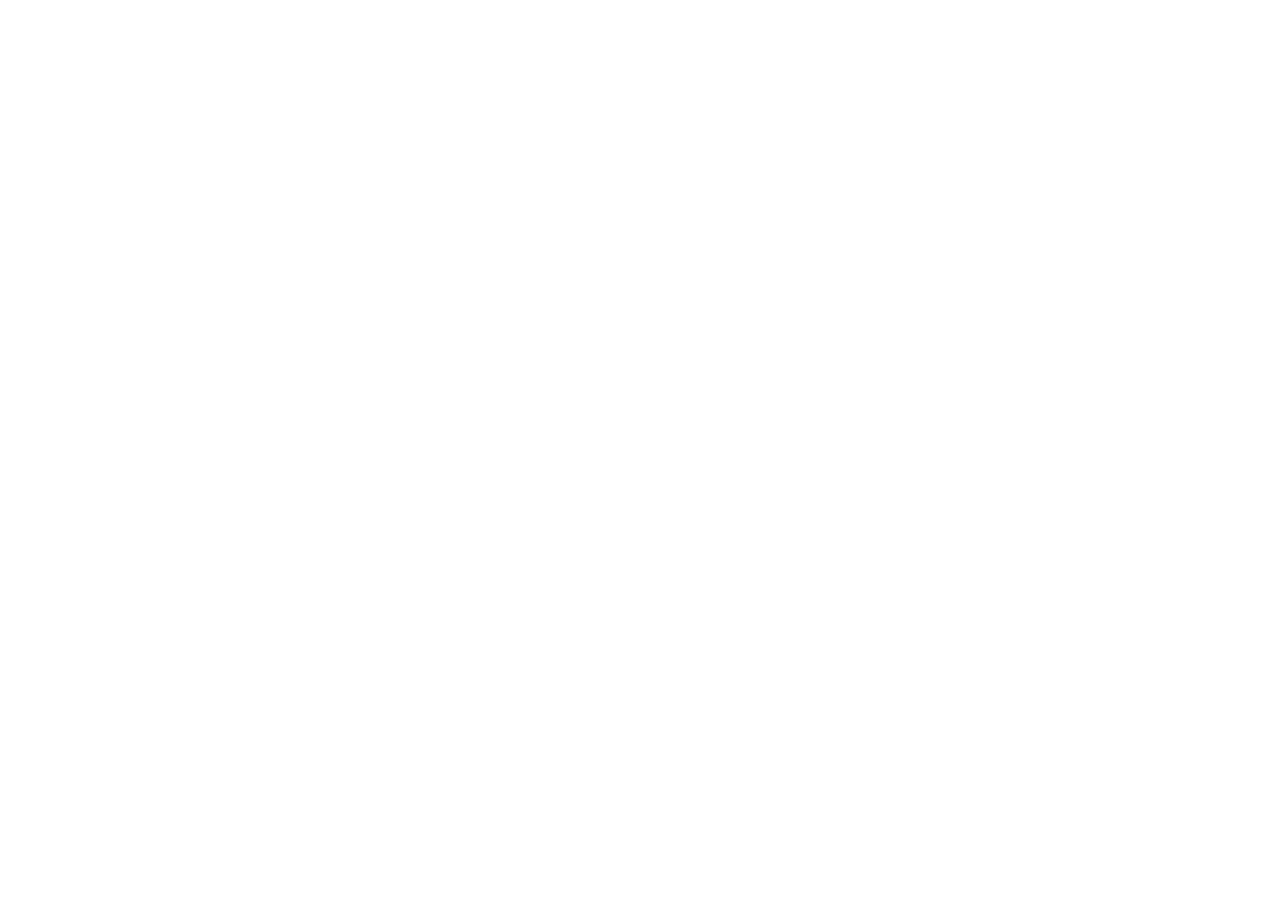
==== lazar_ervin_megoldas/eletrajz.html @ 977b93f8 "lazarervin" ====
<!DOCTYPE html>
<html lang="en">
<head>
    <meta charset="UTF-8">
    <meta name="viewport" content="width=device-width, initial-scale=1.0">
    <title>Document</title>
</head>
<body>
    
</body>
</html>
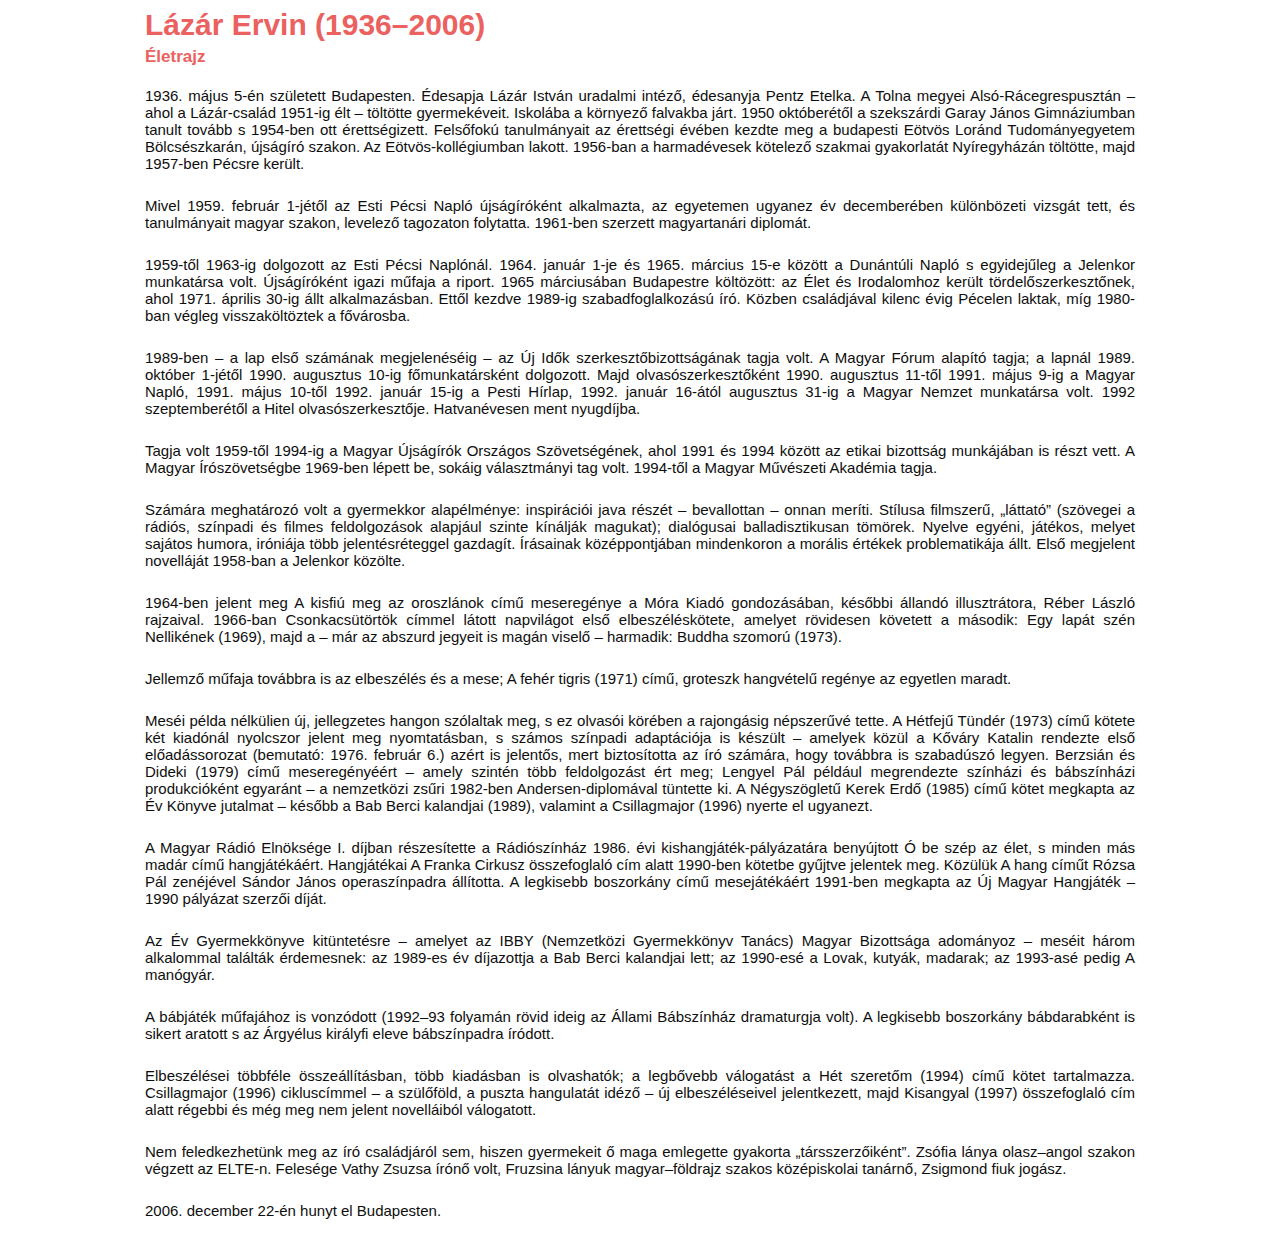
==== commit b08564d5: "lazarervin" ====
--- a/lazar_ervin_megoldas/eletrajz.html
+++ b/lazar_ervin_megoldas/eletrajz.html
@@ -3,9 +3,28 @@
 <head>
     <meta charset="UTF-8">
     <meta name="viewport" content="width=device-width, initial-scale=1.0">
-    <title>Document</title>
+    <link rel="stylesheet" href="le_stilus.css">
+    <title>Életrajz</title>
 </head>
 <body>
-    
+    <div id="tartalom">
+    <h1>Lázár Ervin (1936–2006)</h1>
+<h2>Életrajz</h2>
+<p>1936. május 5-én született Budapesten. Édesapja Lázár István uradalmi intéző, édesanyja Pentz Etelka. A Tolna megyei Alsó-Rácegrespusztán – ahol a Lázár-család 1951-ig élt – töltötte gyermekéveit. Iskolába a környező falvakba járt. 1950 októberétől a szekszárdi Garay János Gimnáziumban tanult tovább s 1954-ben ott érettségizett. Felsőfokú tanulmányait az érettségi évében kezdte meg a budapesti Eötvös Loránd Tudományegyetem Bölcsészkarán, újságíró szakon. Az Eötvös-kollégiumban lakott. 1956-ban a harmadévesek kötelező szakmai gyakorlatát Nyíregyházán töltötte, majd 1957-ben Pécsre került.</p>
+<p>Mivel 1959. február 1-jétől az Esti Pécsi Napló újságíróként alkalmazta, az egyetemen ugyanez év decemberében különbözeti vizsgát tett, és tanulmányait magyar szakon, levelező tagozaton folytatta. 1961-ben szerzett magyartanári diplomát.</p>
+<p>1959-től 1963-ig dolgozott az Esti Pécsi Naplónál. 1964. január 1-je és 1965. március 15-e között a Dunántúli Napló s egyidejűleg a Jelenkor munkatársa volt. Újságíróként igazi műfaja a riport. 1965 márciusában Budapestre költözött: az Élet és Irodalomhoz került tördelőszerkesztőnek, ahol 1971. április 30-ig állt alkalmazásban. Ettől kezdve 1989-ig szabadfoglalkozású író. Közben családjával kilenc évig Pécelen laktak, míg 1980-ban végleg visszaköltöztek a fővárosba.</p>
+<p>1989-ben – a lap első számának megjelenéséig – az Új Idők szerkesztőbizottságának tagja volt. A Magyar Fórum alapító tagja; a lapnál 1989. október 1-jétől 1990. augusztus 10-ig főmunkatársként dolgozott. Majd olvasószerkesztőként 1990. augusztus 11-től 1991. május 9-ig a Magyar Napló, 1991. május 10-től 1992. január 15-ig a Pesti Hírlap, 1992. január 16-ától augusztus 31-ig a Magyar Nemzet munkatársa volt. 1992 szeptemberétől a Hitel olvasószerkesztője. Hatvanévesen ment nyugdíjba.</p>
+<p>Tagja volt 1959-től 1994-ig a Magyar Újságírók Országos Szövetségének, ahol 1991 és 1994 között az etikai bizottság munkájában is részt vett. A Magyar Írószövetségbe 1969-ben lépett be, sokáig választmányi tag volt. 1994-től a Magyar Művészeti Akadémia tagja.</p> <p>
+Számára meghatározó volt a gyermekkor alapélménye: inspirációi java részét – bevallottan – onnan meríti. Stílusa filmszerű, „láttató” (szövegei a rádiós, színpadi és filmes feldolgozások alapjául szinte kínálják magukat); dialógusai balladisztikusan tömörek. Nyelve egyéni, játékos, melyet sajátos humora, iróniája több jelentésréteggel gazdagít. Írásainak középpontjában mindenkoron a morális értékek problematikája állt. Első megjelent novelláját 1958-ban a Jelenkor közölte.</p>
+<p>1964-ben jelent meg A kisfiú meg az oroszlánok című meseregénye a Móra Kiadó gondozásában, későbbi állandó illusztrátora, Réber László rajzaival. 1966-ban Csonkacsütörtök címmel látott napvilágot első elbeszéléskötete, amelyet rövidesen követett a második: Egy lapát szén Nellikének (1969), majd a – már az abszurd jegyeit is magán viselő – harmadik: Buddha szomorú (1973).</p>
+<p>Jellemző műfaja továbbra is az elbeszélés és a mese; A fehér tigris (1971) című, groteszk hangvételű regénye az egyetlen maradt.</p>
+<p>Meséi példa nélkülien új, jellegzetes hangon szólaltak meg, s ez olvasói körében a rajongásig népszerűvé tette. A Hétfejű Tündér (1973) című kötete két kiadónál nyolcszor jelent meg nyomtatásban, s számos színpadi adaptációja is készült – amelyek közül a Kőváry Katalin rendezte első előadássorozat (bemutató: 1976. február 6.) azért is jelentős, mert biztosította az író számára, hogy továbbra is szabadúszó legyen. Berzsián és Dideki (1979) című meseregényéért – amely szintén több feldolgozást ért meg; Lengyel Pál például megrendezte színházi és bábszínházi produkcióként egyaránt – a nemzetközi zsűri 1982-ben Andersen-diplomával tüntette ki. A Négyszögletű Kerek Erdő (1985) című kötet megkapta az Év Könyve jutalmat – később a Bab Berci kalandjai (1989), valamint a Csillagmajor (1996) nyerte el ugyanezt.</p>
+<p>A Magyar Rádió Elnöksége I. díjban részesítette a Rádiószínház 1986. évi kishangjáték-pályázatára benyújtott Ó be szép az élet, s minden más madár című hangjátékáért. Hangjátékai A Franka Cirkusz összefoglaló cím alatt 1990-ben kötetbe gyűjtve jelentek meg. Közülük A hang címűt Rózsa Pál zenéjével Sándor János operaszínpadra állította. A legkisebb boszorkány című mesejátékáért 1991-ben megkapta az Új Magyar Hangjáték – 1990 pályázat szerzői díját.</p>
+<p>Az Év Gyermekkönyve kitüntetésre – amelyet az IBBY (Nemzetközi Gyermekkönyv Tanács) Magyar Bizottsága adományoz – meséit három alkalommal találták érdemesnek: az 1989-es év díjazottja a Bab Berci kalandjai lett; az 1990-esé a Lovak, kutyák, madarak; az 1993-asé pedig A manógyár.</p>
+<p>A bábjáték műfajához is vonzódott (1992–93 folyamán rövid ideig az Állami Bábszínház dramaturgja volt). A legkisebb boszorkány bábdarabként is sikert aratott s az Árgyélus királyfi eleve bábszínpadra íródott.</p>
+<p>Elbeszélései többféle összeállításban, több kiadásban is olvashatók; a legbővebb válogatást a Hét szeretőm (1994) című kötet tartalmazza. Csillagmajor (1996) cikluscímmel – a szülőföld, a puszta hangulatát idéző – új elbeszéléseivel jelentkezett, majd Kisangyal (1997) összefoglaló cím alatt régebbi és még meg nem jelent novelláiból válogatott.</p>
+<p>Nem feledkezhetünk meg az író családjáról sem, hiszen gyermekeit ő maga emlegette gyakorta „társszerzőiként”. Zsófia lánya olasz–angol szakon végzett az ELTE-n. Felesége Vathy Zsuzsa írónő volt, Fruzsina lányuk magyar–földrajz szakos középiskolai tanárnő, Zsigmond fiuk jogász.</p>
+<p>2006. december 22-én hunyt el Budapesten.</p>
+    </div>
 </body>
 </html>--- a/lazar_ervin_megoldas/le_stilus.css
+++ b/lazar_ervin_megoldas/le_stilus.css
@@ -0,0 +1,85 @@
+﻿body {
+	font-family: Verdana, Geneva, Tahoma, sans-serif;
+	font-size: 15px;
+	color: #0E0E0E;
+	padding: 0px;
+	text-align: center;
+}
+
+p{
+	text-align:justify;
+	padding: 5px;
+}
+
+hr {
+	display: block;
+	margin-top: 8px;
+	border-style: inset;
+	border-width: 1px;
+}
+
+h1, h2 {
+	color: #EB6160;
+	padding: 0px;
+	margin: 5px;
+
+}
+
+h2 {
+	font-size: 17px;
+
+}
+
+#fejlec {
+	padding: 0px;
+	background-color: #ffffff;
+	font-weight: normal;
+	font-size:10px;
+
+}
+
+#tartalom {
+	margin: 0 auto ;
+	padding: 0px;
+	text-align: left;
+	width: 1000px;
+	background-color: white;
+}
+
+#oszlop1, #oszlop3 {
+
+	float: left;
+	padding: 0px;
+	background-color: #ffffff;
+}
+
+#oszlop2{
+
+	float: left;
+	padding: 0px;
+	background-color: #ffffff;
+}
+
+#lablec {
+    clear: both;
+    background-color: #ffffff;
+}
+
+.kep {
+	padding: 0px 0px;
+	border: 2px;
+	
+}
+
+.kepalairas{
+
+}
+
+.szurke{
+	color: #c7c7c7;
+}
+
+a:link, a:active, a:visited, a:hover {
+
+}
+
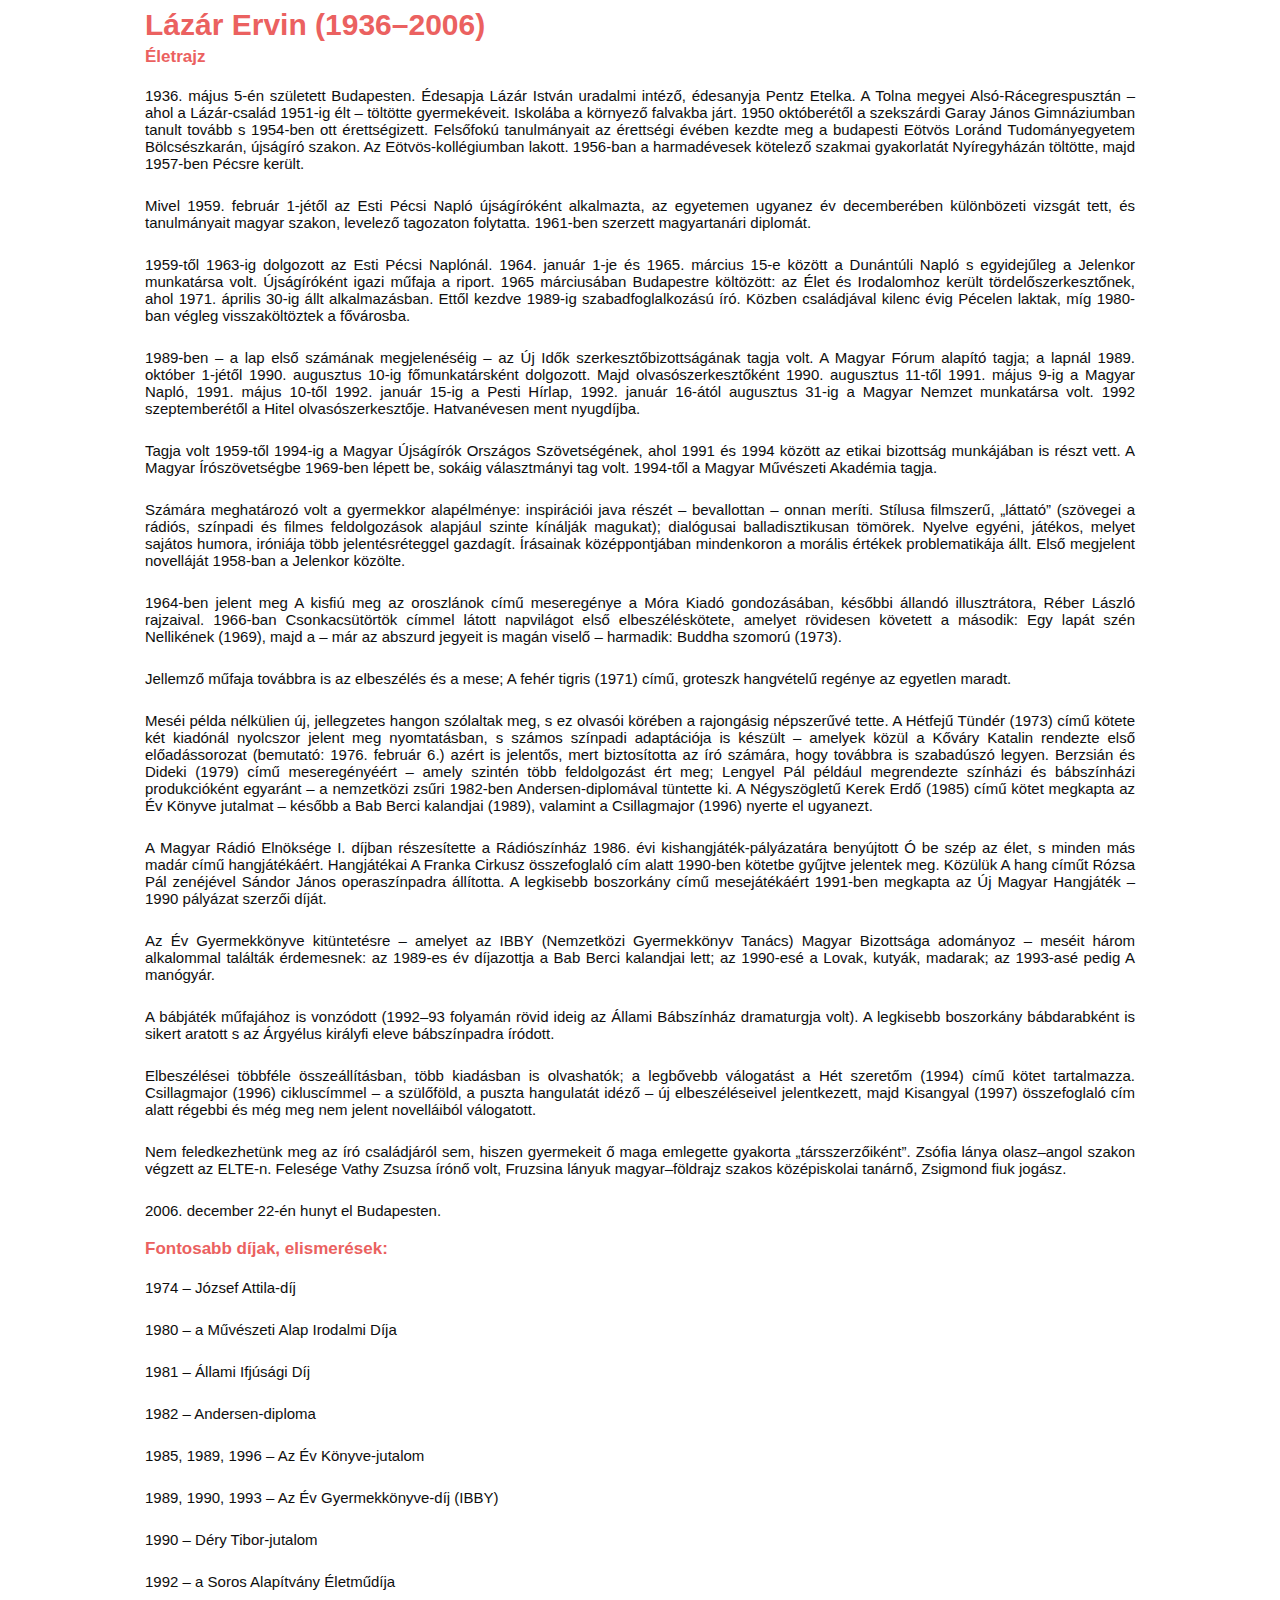
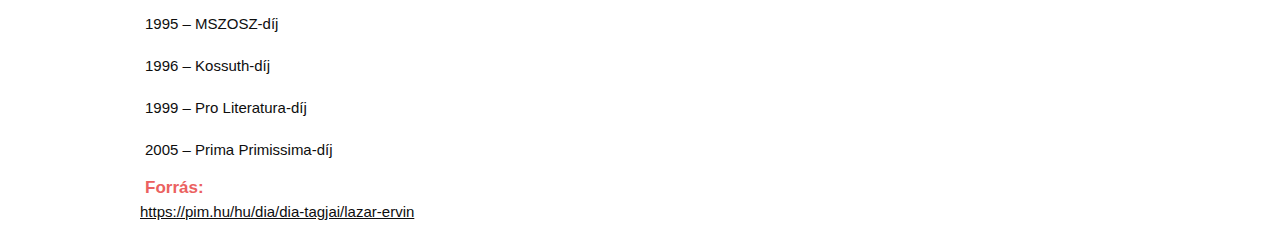
==== commit 8a746c9a: "le" ====
--- a/lazar_ervin_megoldas/eletrajz.html
+++ b/lazar_ervin_megoldas/eletrajz.html
@@ -25,6 +25,21 @@
 <p>Elbeszélései többféle összeállításban, több kiadásban is olvashatók; a legbővebb válogatást a Hét szeretőm (1994) című kötet tartalmazza. Csillagmajor (1996) cikluscímmel – a szülőföld, a puszta hangulatát idéző – új elbeszéléseivel jelentkezett, majd Kisangyal (1997) összefoglaló cím alatt régebbi és még meg nem jelent novelláiból válogatott.</p>
 <p>Nem feledkezhetünk meg az író családjáról sem, hiszen gyermekeit ő maga emlegette gyakorta „társszerzőiként”. Zsófia lánya olasz–angol szakon végzett az ELTE-n. Felesége Vathy Zsuzsa írónő volt, Fruzsina lányuk magyar–földrajz szakos középiskolai tanárnő, Zsigmond fiuk jogász.</p>
 <p>2006. december 22-én hunyt el Budapesten.</p>
-    </div>
+<h2 id="dij">Fontosabb díjak, elismerések:</h2>
+<p>1974 – József Attila-díj</p>
+<p>1980 – a Művészeti Alap Irodalmi Díja</p>
+<p>1981 – Állami Ifjúsági Díj</p>
+<p>1982 – Andersen-diploma</p>
+<p>1985, 1989, 1996 – Az Év Könyve-jutalom</p>
+<p>1989, 1990, 1993 – Az Év Gyermekkönyve-díj (IBBY)</p>
+<p>1990 – Déry Tibor-jutalom</p>
+<p>1992 – a Soros Alapítvány Életműdíja</p>
+<p>1995 – MSZOSZ-díj</p>
+<p>1996 – Kossuth-díj</p>
+<p>1999 – Pro Literatura-díj</p>
+<p>2005 – Prima Primissima-díj</p>
+<h2>Forrás:</h2>
+<a href="https://pim.hu/hu/dia/dia-tagjai/lazar-ervin" target="blank"> https://pim.hu/hu/dia/dia-tagjai/lazar-ervin </a>
+</div>
 </body>
 </html>--- a/lazar_ervin_megoldas/le_stilus.css
+++ b/lazar_ervin_megoldas/le_stilus.css
@@ -31,11 +31,15 @@
 }
 
 #fejlec {
-	padding: 0px;
-	background-color: #ffffff;
+	padding: 10px;
+	background-color: #EB6160;
 	font-weight: normal;
 	font-size:10px;
-
+	color: white;
+}
+#fejlec h1 {
+	color: white;
+	font-size: 30px;
 }
 
 #tartalom {
@@ -47,14 +51,14 @@
 }
 
 #oszlop1, #oszlop3 {
-
+	width:220px;
 	float: left;
 	padding: 0px;
 	background-color: #ffffff;
 }
 
 #oszlop2{
-
+	width: 560px;
 	float: left;
 	padding: 0px;
 	background-color: #ffffff;
@@ -67,12 +71,19 @@
 
 .kep {
 	padding: 0px 0px;
-	border: 2px;
-	
+	border: none;
+	width: 190px;
+	height: auto;
+	margin-left: 10px;
+	margin-right: 10px;
 }
 
 .kepalairas{
-
+	font-size: 9px;
+	text-align: center;
+	word-wrap: break-word;
+	width: 76px;
+	margin: auto;
 }
 
 .szurke{
@@ -80,6 +91,10 @@
 }
 
 a:link, a:active, a:visited, a:hover {
+	color: #0E0E0E;
 
 }
 
+#dij{
+
+}
